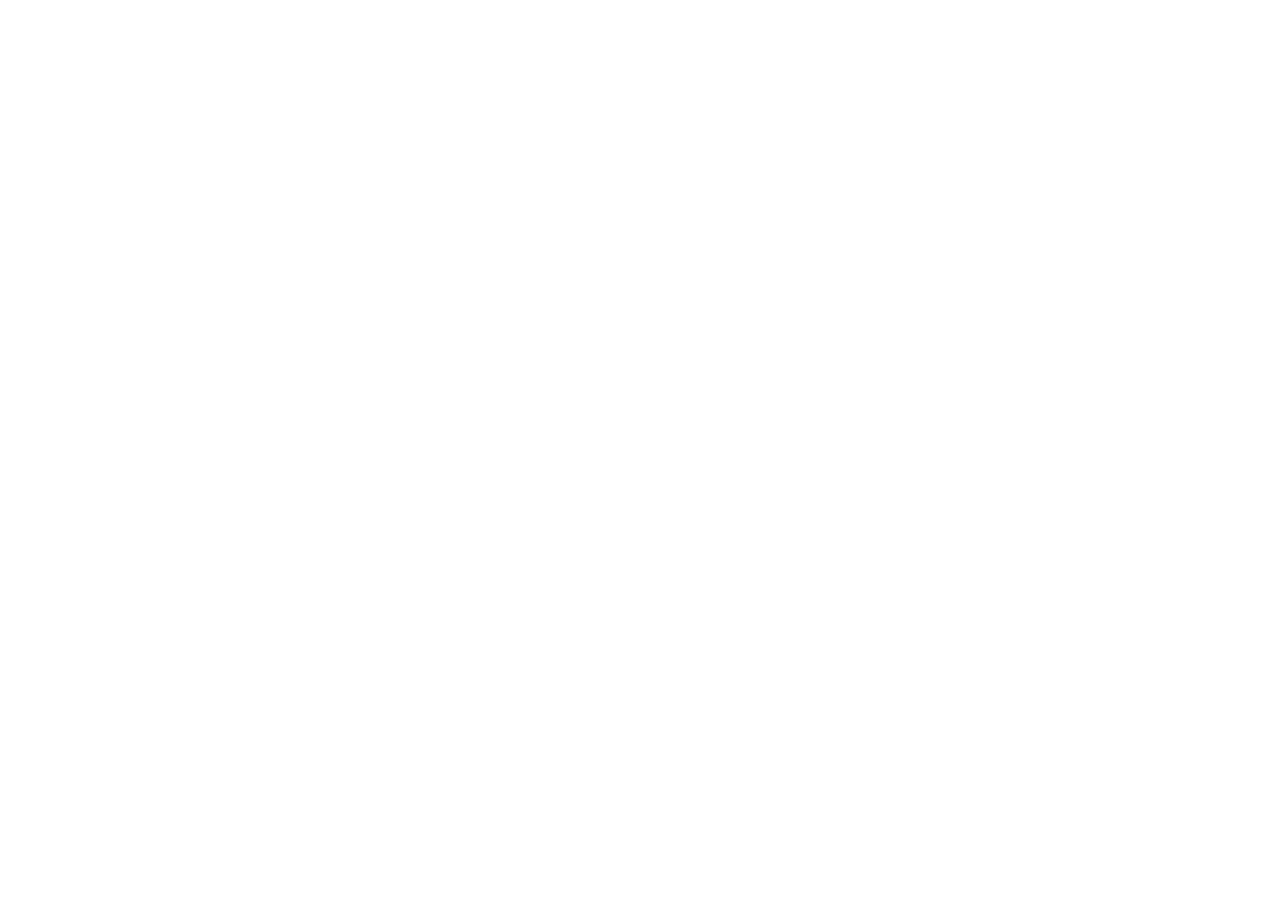
==== index.html @ 3bc9b2cb "first commit" ====
<!DOCTYPE html>
<html lang="en">
<head>
    <meta charset="UTF-8">
    <meta http-equiv="X-UA-Compatible" content="IE=edge">
    <meta name="viewport" content="width=device-width, initial-scale=1.0">
    <title>Document</title>
</head>
<body>
    
</body>
</html>
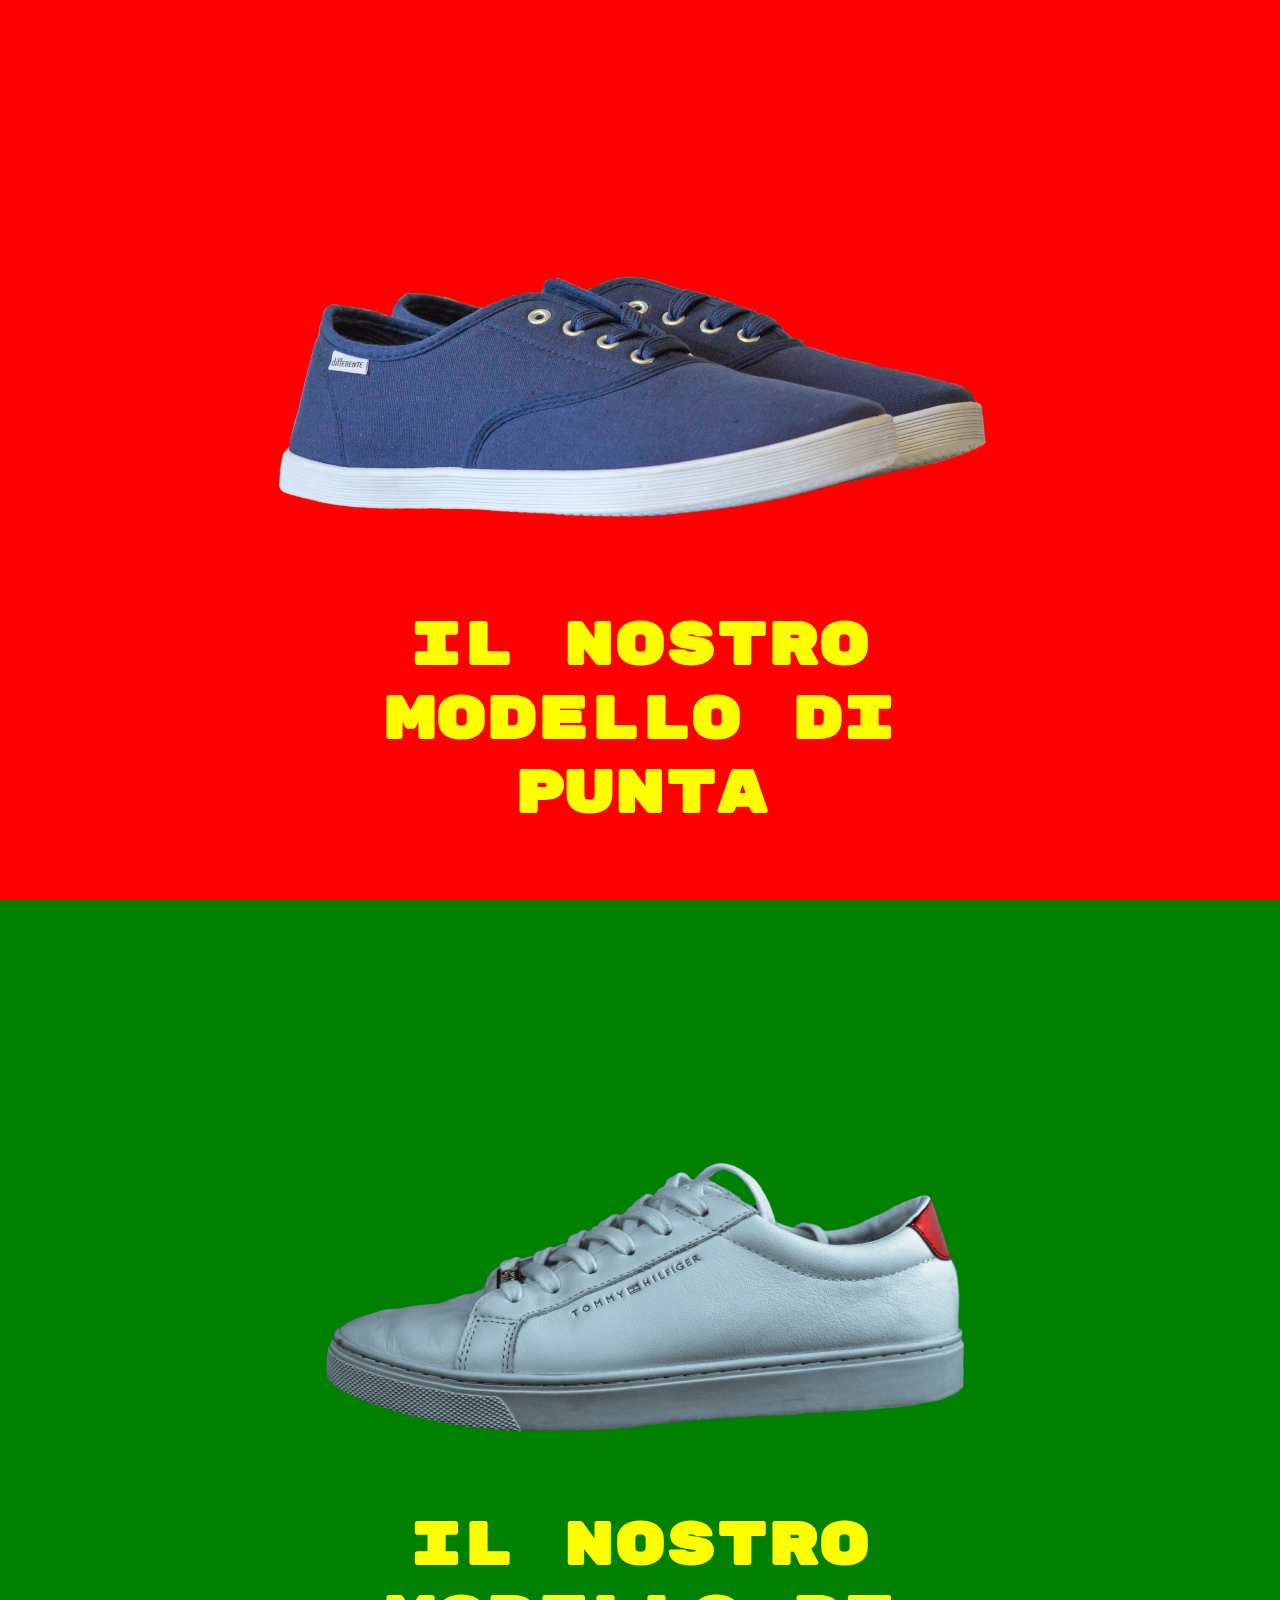
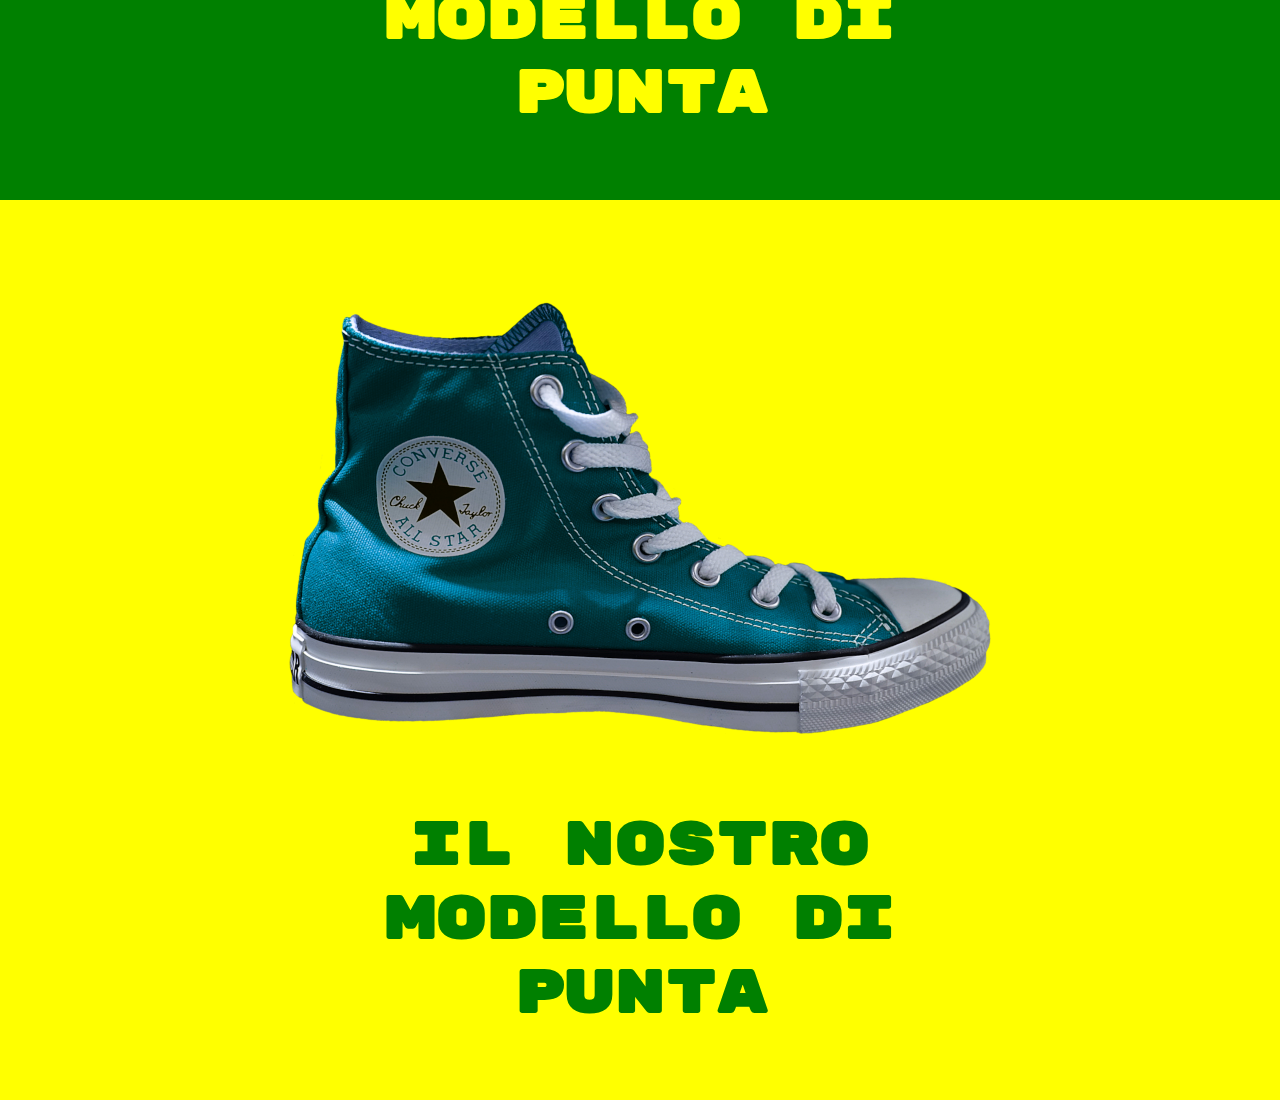
==== commit 4f9dc919: "exercise done" ====
--- a/index.html
+++ b/index.html
@@ -5,8 +5,31 @@
     <meta http-equiv="X-UA-Compatible" content="IE=edge">
     <meta name="viewport" content="width=device-width, initial-scale=1.0">
     <title>Document</title>
+    <link rel="stylesheet" href="./css/style.css">
+    <link rel="preconnect" href="https://fonts.googleapis.com">
+    <link rel="preconnect" href="https://fonts.gstatic.com" crossorigin>
+    <link href="https://fonts.googleapis.com/css2?family=Rubik+Mono+One&display=swap" rel="stylesheet">
 </head>
 <body>
-    
+    <main>
+        <div class="box red" id="1st-shoes">
+            <div class="content">
+                <img src="./img/01.png" alt="Scarpe-1">
+                <h2>IL NOSTRO MODELLO DI PUNTA</h2>
+            </div>
+        </div>
+        <div class="box green" id="2nd-shoes">
+            <div class="content">
+                <img src="./img/02.png" alt="Scarpe-2">
+                <h2>IL NOSTRO MODELLO DI PUNTA</h2>
+            </div>
+        </div>
+        <div class="box yellow" id="3th-shoes">
+            <div class="content">
+                <img src="./img/03.png" alt="Scarpe-3">
+                <h2>IL NOSTRO MODELLO DI PUNTA</h2>
+            </div>
+        </div>
+    </main>
 </body>
 </html>--- a/css/style.css
+++ b/css/style.css
@@ -0,0 +1,46 @@
+*{
+    margin: 0;
+    padding: 0;
+    box-sizing: border-box;
+}
+
+body{
+    font-family: 'Rubik Mono One', sans-serif;
+}
+
+/* box */
+
+.box{
+    width: 100%;
+    height: 100vh;
+    position: relative;
+}
+
+.red{
+    background-color: red;
+    color: yellow;
+}
+
+.green{
+    background-color: green;
+    color: yellow;
+}
+
+.yellow{
+    background-color: yellow;
+    color: green;
+}
+
+/* content */
+
+.content{
+    position: absolute;
+    left: 50%;
+    top: 50%;
+    transform: translate(-50%, -50%);
+}
+
+.content>h2{
+    font-size: 60px;
+    text-align: center;
+}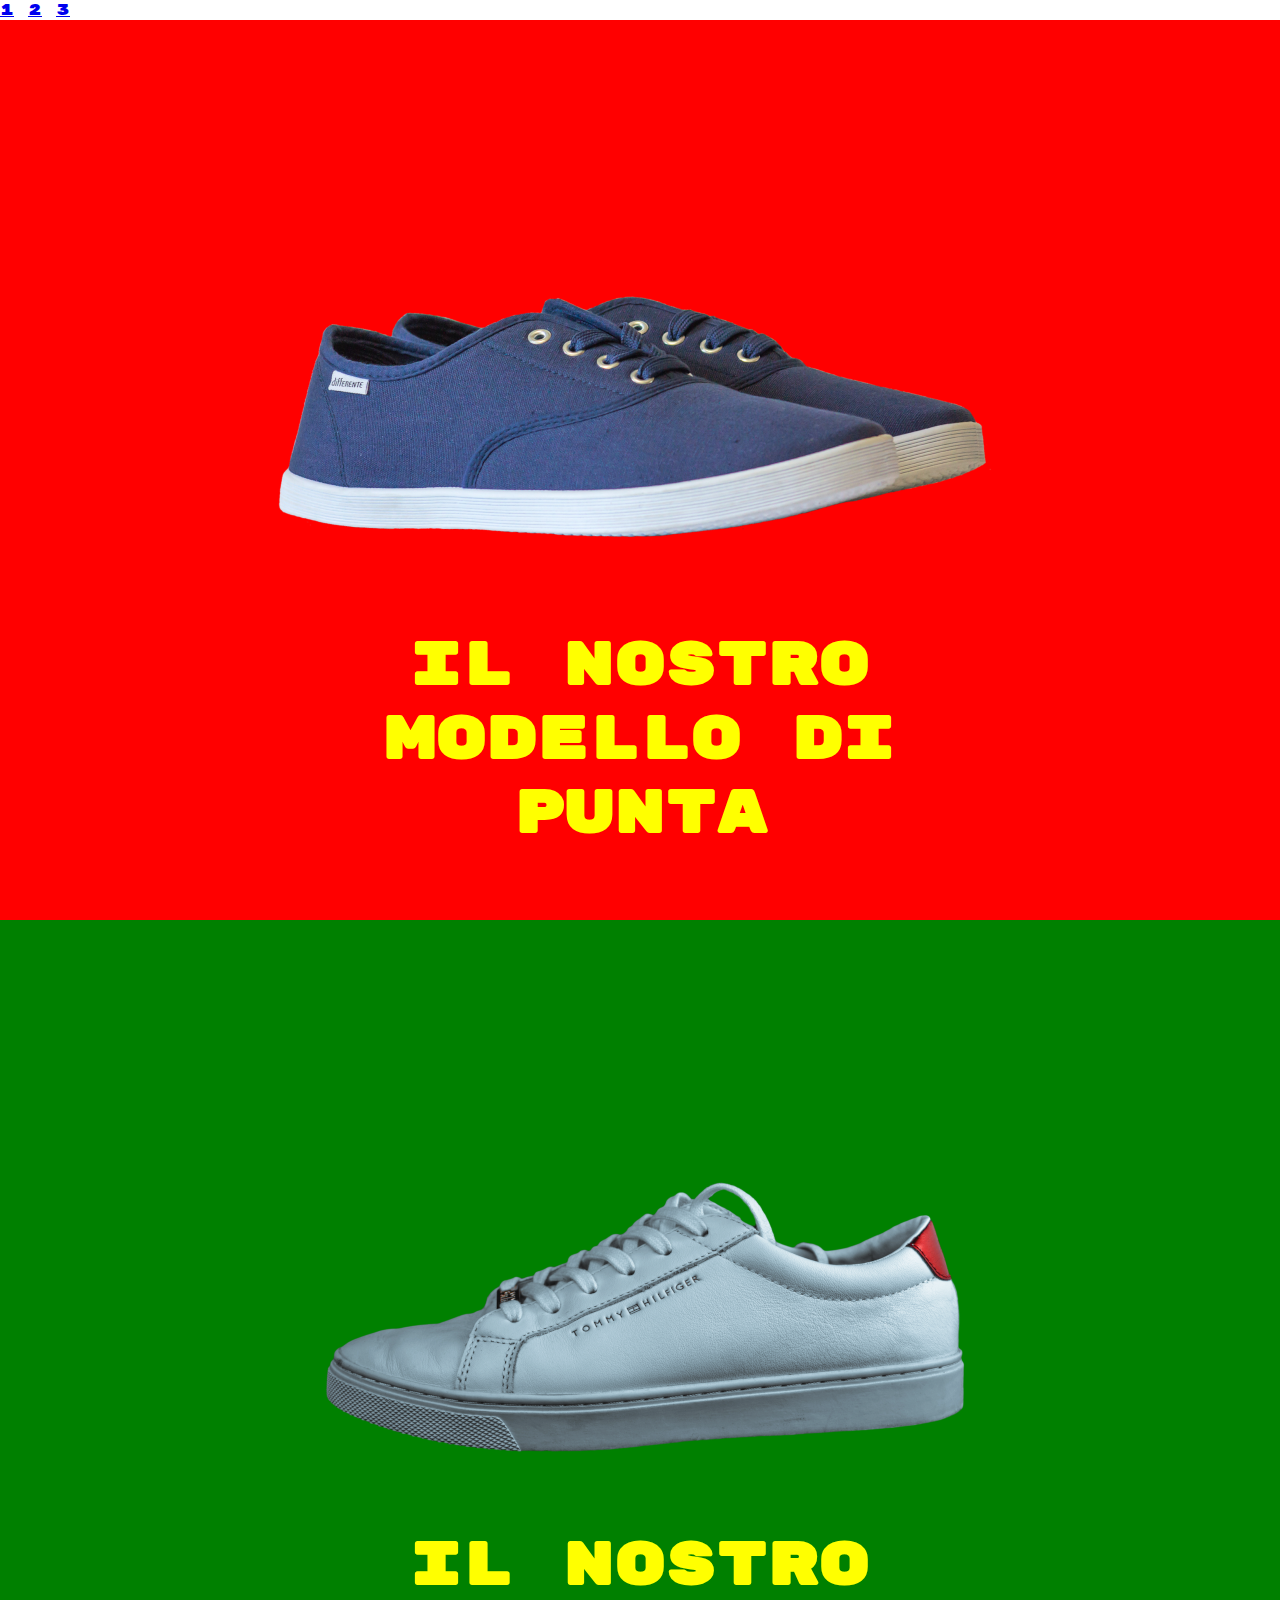
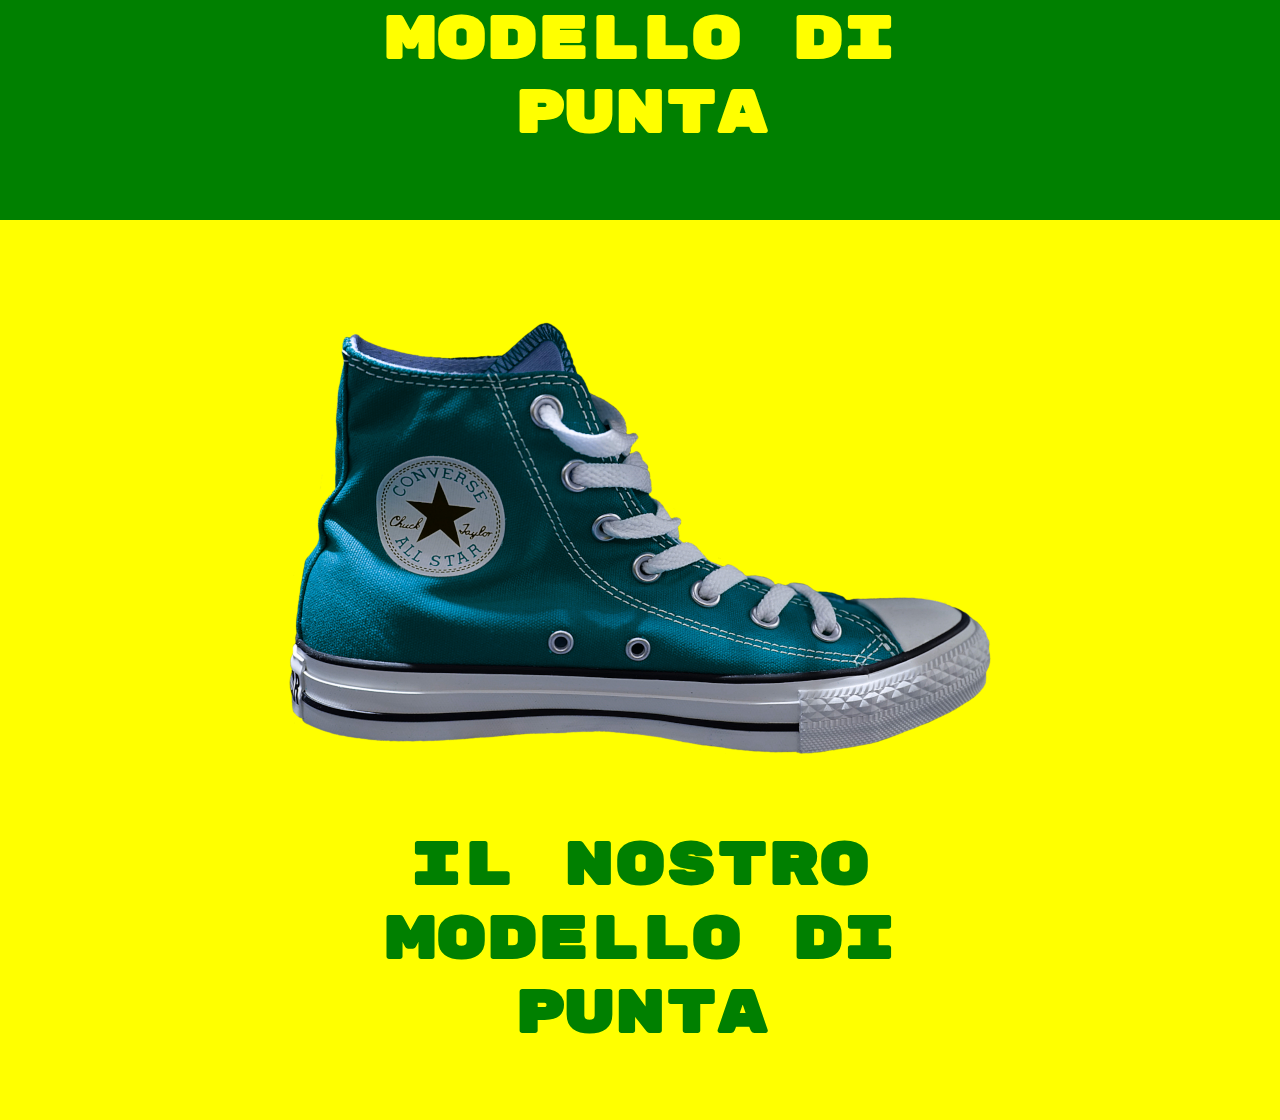
==== commit 88eaa8d6: "ridotte classi" ====
--- a/index.html
+++ b/index.html
@@ -11,20 +11,27 @@
     <link href="https://fonts.googleapis.com/css2?family=Rubik+Mono+One&display=swap" rel="stylesheet">
 </head>
 <body>
+    <header>
+        <nav>
+            <a href="#red">1</a>
+            <a href="#green">2</a>
+            <a href="#yellow">3</a>
+        </nav>
+    </header>
     <main>
-        <div class="box red" id="1st-shoes">
+        <div class="box" id="red">
             <div class="content">
                 <img src="./img/01.png" alt="Scarpe-1">
                 <h2>IL NOSTRO MODELLO DI PUNTA</h2>
             </div>
         </div>
-        <div class="box green" id="2nd-shoes">
+        <div class="box" id="green">
             <div class="content">
                 <img src="./img/02.png" alt="Scarpe-2">
                 <h2>IL NOSTRO MODELLO DI PUNTA</h2>
             </div>
         </div>
-        <div class="box yellow" id="3th-shoes">
+        <div class="box" id="yellow">
             <div class="content">
                 <img src="./img/03.png" alt="Scarpe-3">
                 <h2>IL NOSTRO MODELLO DI PUNTA</h2>
--- a/css/style.css
+++ b/css/style.css
@@ -16,17 +16,17 @@
     position: relative;
 }
 
-.red{
+#red{
     background-color: red;
     color: yellow;
 }
 
-.green{
+#green{
     background-color: green;
     color: yellow;
 }
 
-.yellow{
+#yellow{
     background-color: yellow;
     color: green;
 }
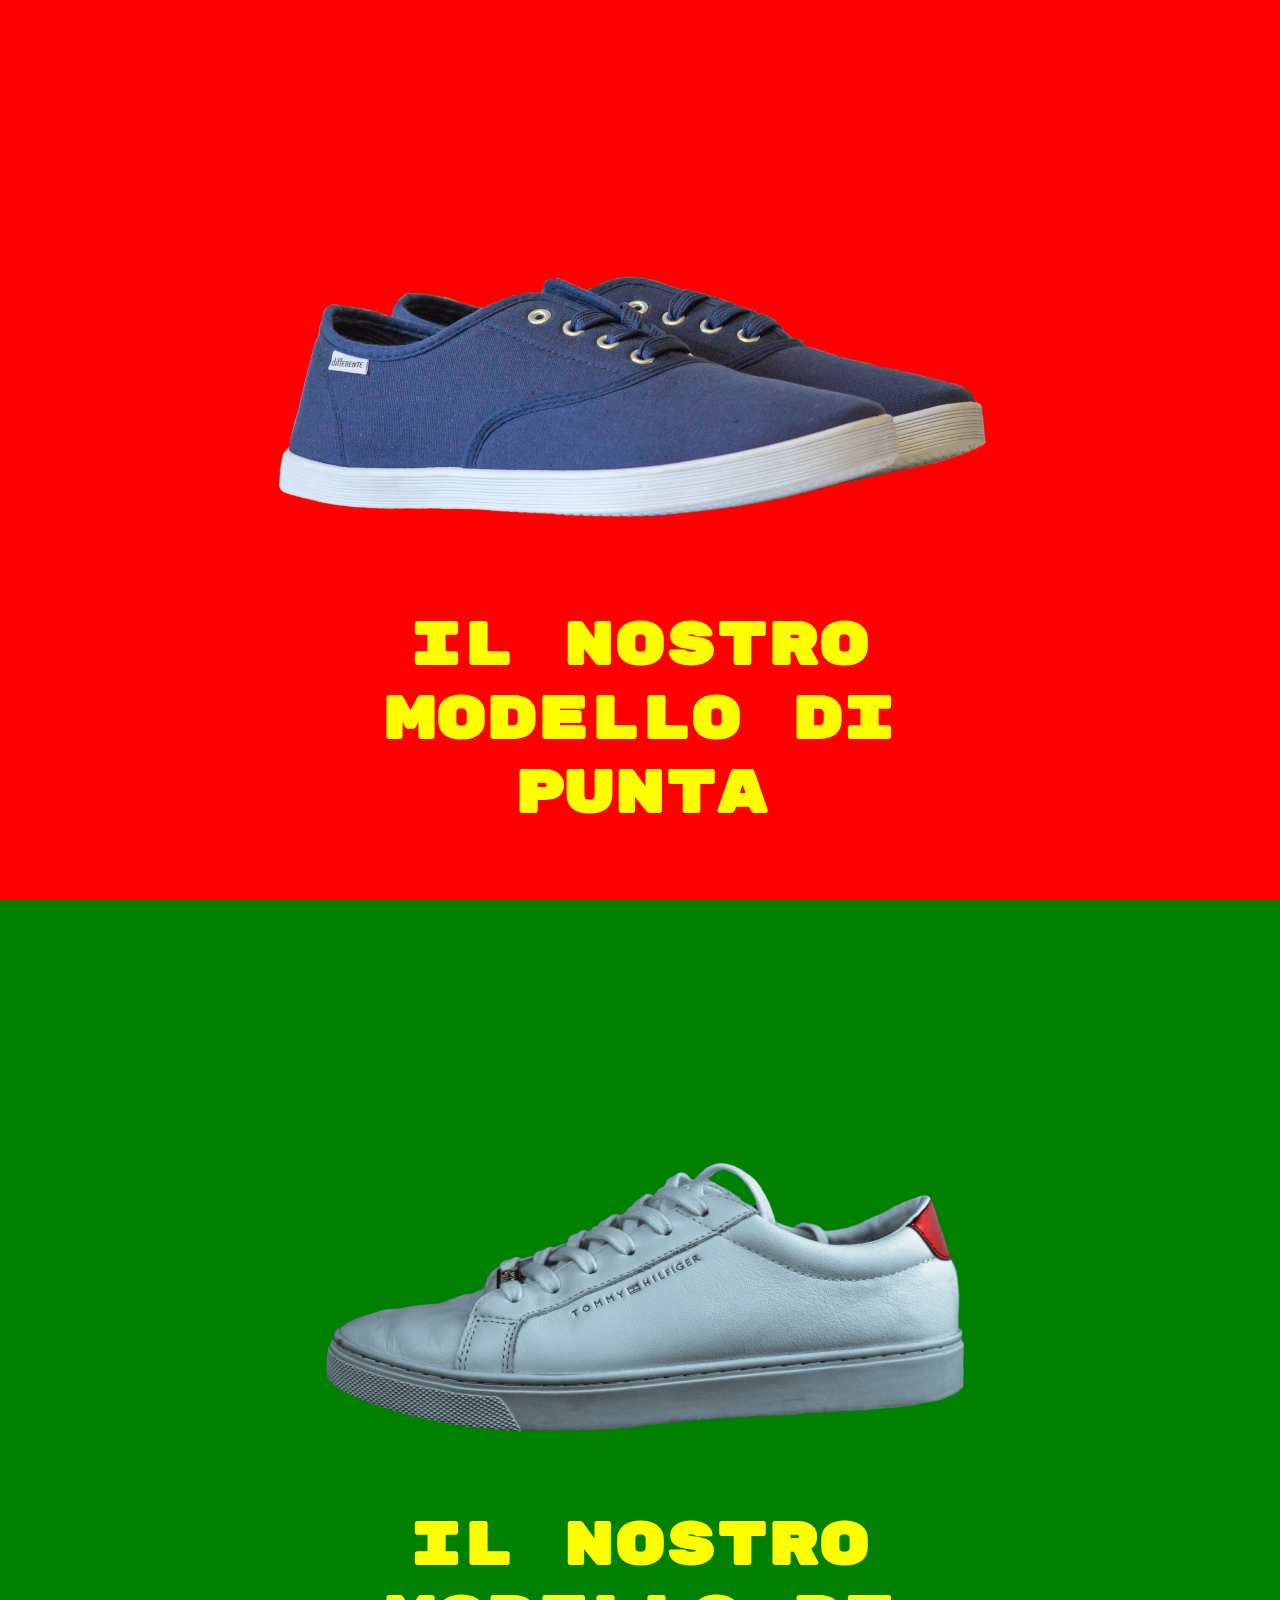
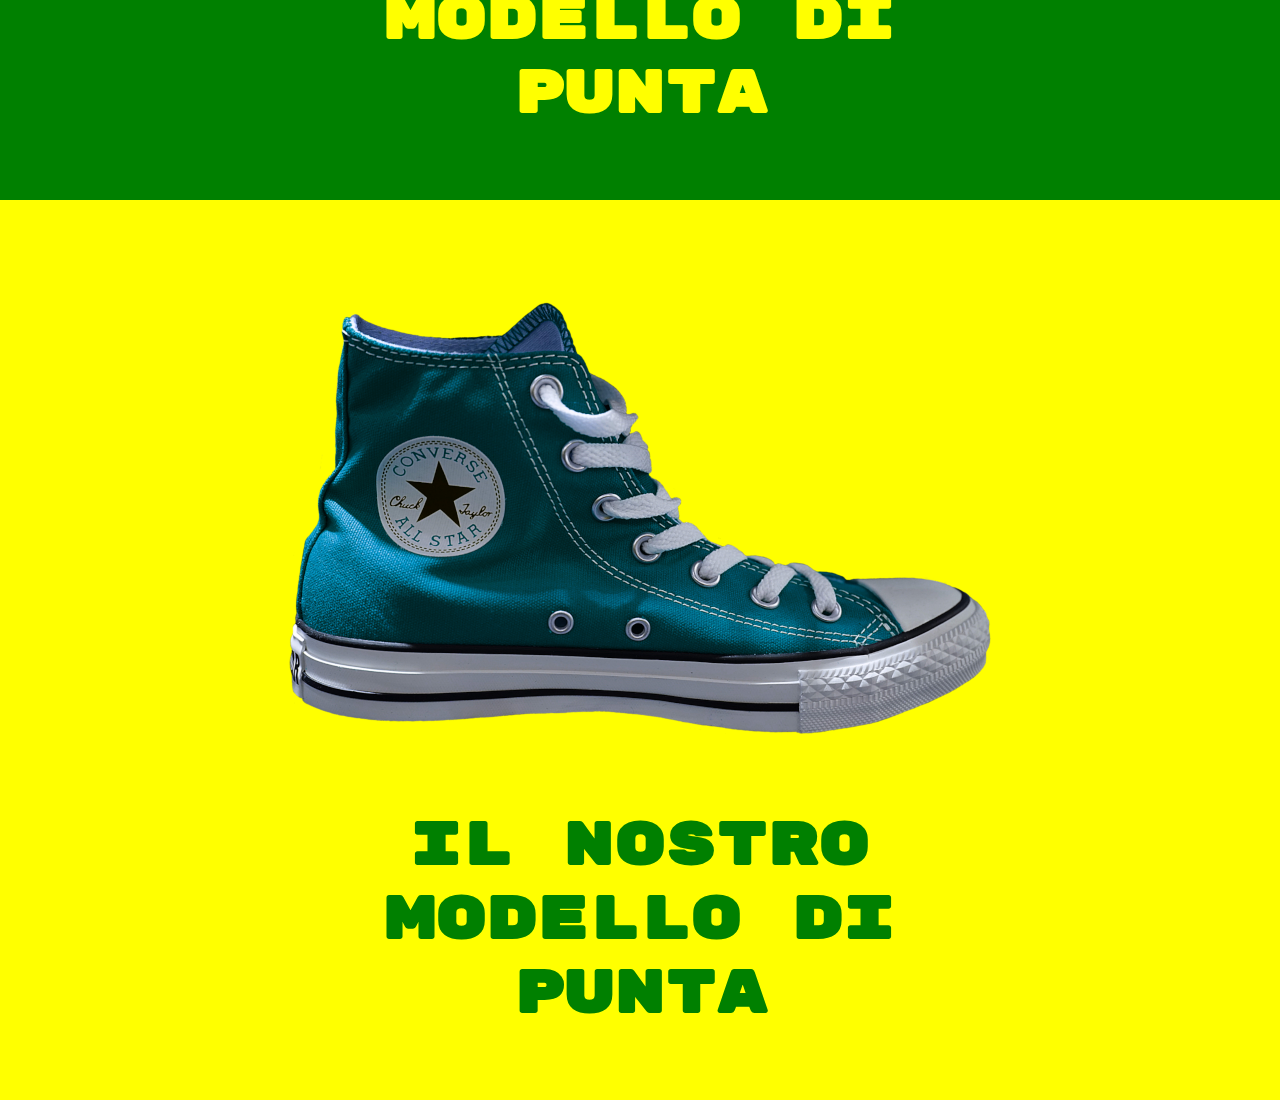
==== commit 615c9722: "corretto errore" ====
--- a/index.html
+++ b/index.html
@@ -11,13 +11,6 @@
     <link href="https://fonts.googleapis.com/css2?family=Rubik+Mono+One&display=swap" rel="stylesheet">
 </head>
 <body>
-    <header>
-        <nav>
-            <a href="#red">1</a>
-            <a href="#green">2</a>
-            <a href="#yellow">3</a>
-        </nav>
-    </header>
     <main>
         <div class="box" id="red">
             <div class="content">
